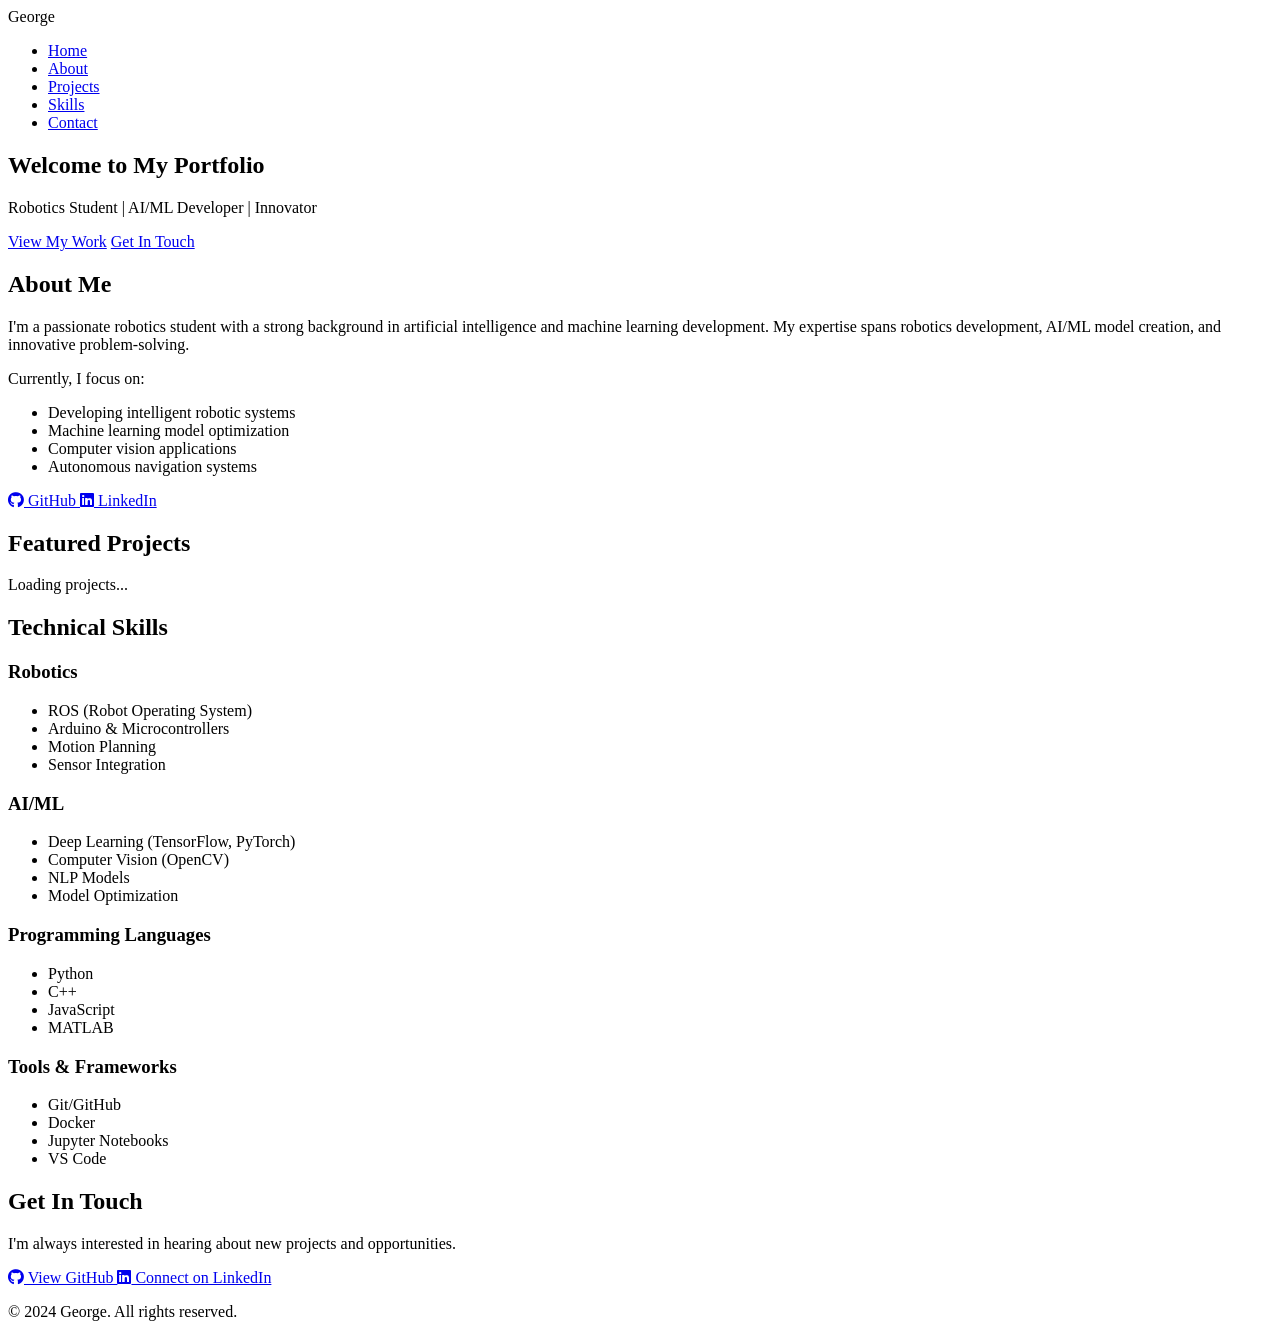
==== index_Version2.html @ 2768b4f7 "Add files via upload Initial commit" ====
<!DOCTYPE html>
<html lang="en">
<head>
    <meta charset="UTF-8">
    <meta name="viewport" content="width=device-width, initial-scale=1.0">
    <title>George - Robotics & AI/ML Developer</title>
    <link rel="stylesheet" href="styles.css">
    <link rel="stylesheet" href="https://cdnjs.cloudflare.com/ajax/libs/font-awesome/6.0.0/css/all.min.css">
</head>
<body>
    <!-- Navigation -->
    <nav class="navbar">
        <div class="container">
            <div class="logo">George</div>
            <ul class="nav-links">
                <li><a href="#home">Home</a></li>
                <li><a href="#about">About</a></li>
                <li><a href="#projects">Projects</a></li>
                <li><a href="#skills">Skills</a></li>
                <li><a href="#contact">Contact</a></li>
            </ul>
        </div>
    </nav>

    <!-- Hero Section -->
    <section id="home" class="hero">
        <div class="container">
            <div class="hero-content">
                <h1>Welcome to My Portfolio</h1>
                <p>Robotics Student | AI/ML Developer | Innovator</p>
                <div class="cta-buttons">
                    <a href="#projects" class="btn btn-primary">View My Work</a>
                    <a href="#contact" class="btn btn-secondary">Get In Touch</a>
                </div>
            </div>
        </div>
    </section>

    <!-- About Section -->
    <section id="about" class="about">
        <div class="container">
            <h2>About Me</h2>
            <div class="about-content">
                <div class="about-text">
                    <p>I'm a passionate robotics student with a strong background in artificial intelligence and machine learning development. My expertise spans robotics development, AI/ML model creation, and innovative problem-solving.</p>
                    <p>Currently, I focus on:</p>
                    <ul>
                        <li>Developing intelligent robotic systems</li>
                        <li>Machine learning model optimization</li>
                        <li>Computer vision applications</li>
                        <li>Autonomous navigation systems</li>
                    </ul>
                </div>
                <div class="about-links">
                    <a href="https://github.com/george-1-0-1" class="social-link" target="_blank">
                        <i class="fab fa-github"></i> GitHub
                    </a>
                    <a href="https://www.linkedin.com/in/gd117/" class="social-link" target="_blank">
                        <i class="fab fa-linkedin"></i> LinkedIn
                    </a>
                </div>
            </div>
        </div>
    </section>

    <!-- Projects Section -->
    <section id="projects" class="projects">
        <div class="container">
            <h2>Featured Projects</h2>
            <div class="projects-grid" id="projectsGrid">
                <!-- Projects will be loaded here from GitHub API -->
                <div class="loading">Loading projects...</div>
            </div>
        </div>
    </section>

    <!-- Skills Section -->
    <section id="skills" class="skills">
        <div class="container">
            <h2>Technical Skills</h2>
            <div class="skills-grid">
                <div class="skill-category">
                    <h3>Robotics</h3>
                    <ul>
                        <li>ROS (Robot Operating System)</li>
                        <li>Arduino & Microcontrollers</li>
                        <li>Motion Planning</li>
                        <li>Sensor Integration</li>
                    </ul>
                </div>
                <div class="skill-category">
                    <h3>AI/ML</h3>
                    <ul>
                        <li>Deep Learning (TensorFlow, PyTorch)</li>
                        <li>Computer Vision (OpenCV)</li>
                        <li>NLP Models</li>
                        <li>Model Optimization</li>
                    </ul>
                </div>
                <div class="skill-category">
                    <h3>Programming Languages</h3>
                    <ul>
                        <li>Python</li>
                        <li>C++</li>
                        <li>JavaScript</li>
                        <li>MATLAB</li>
                    </ul>
                </div>
                <div class="skill-category">
                    <h3>Tools & Frameworks</h3>
                    <ul>
                        <li>Git/GitHub</li>
                        <li>Docker</li>
                        <li>Jupyter Notebooks</li>
                        <li>VS Code</li>
                    </ul>
                </div>
            </div>
        </div>
    </section>

    <!-- Contact Section -->
    <section id="contact" class="contact">
        <div class="container">
            <h2>Get In Touch</h2>
            <div class="contact-content">
                <p>I'm always interested in hearing about new projects and opportunities.</p>
                <div class="contact-links">
                    <a href="https://github.com/george-1-0-1" class="contact-btn" target="_blank">
                        <i class="fab fa-github"></i> View GitHub
                    </a>
                    <a href="https://www.linkedin.com/in/gd117/" class="contact-btn" target="_blank">
                        <i class="fab fa-linkedin"></i> Connect on LinkedIn
                    </a>
                </div>
            </div>
        </div>
    </section>

    <!-- Footer -->
    <footer class="footer">
        <div class="container">
            <p>&copy; 2024 George. All rights reserved.</p>
        </div>
    </footer>

    <script src="script.js"></script>
</body>
</html>
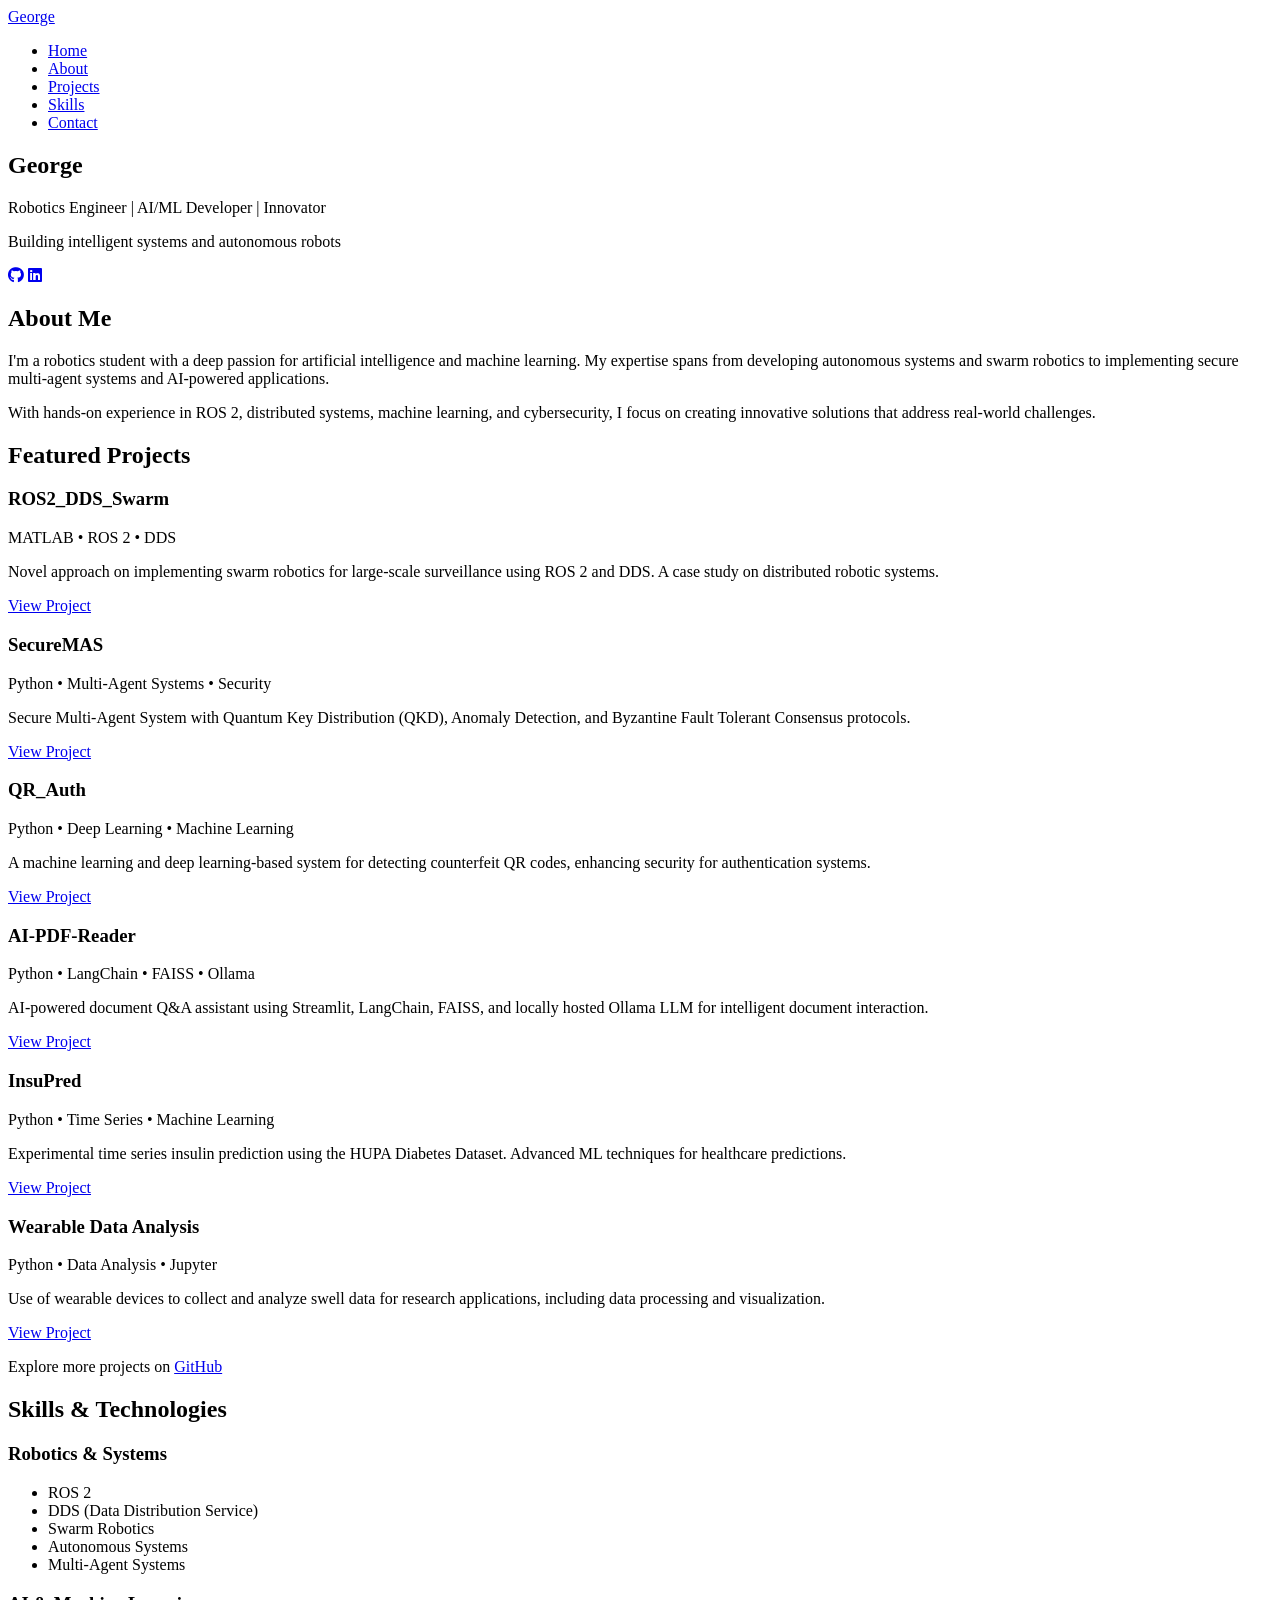
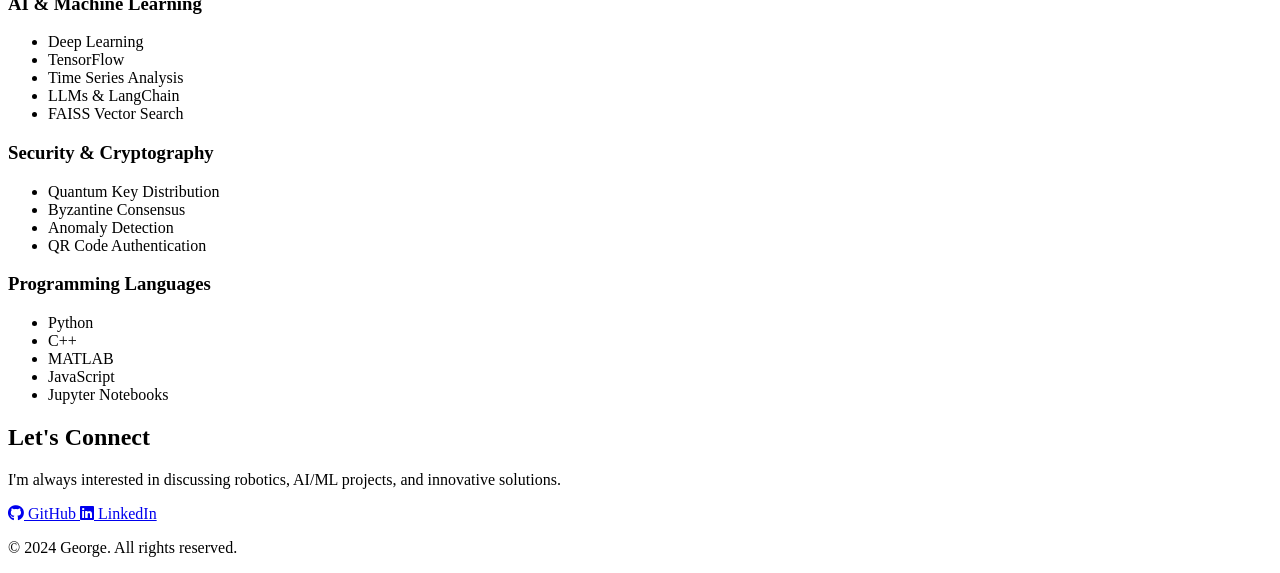
==== commit f175bc69: "Refactor HTML structure and update content Updated navigation structure, hero section content, and p" ====
--- a/index_Version2.html
+++ b/index_Version2.html
@@ -10,28 +10,27 @@
 <body>
     <!-- Navigation -->
     <nav class="navbar">
-        <div class="container">
-            <div class="logo">George</div>
-            <ul class="nav-links">
-                <li><a href="#home">Home</a></li>
-                <li><a href="#about">About</a></li>
-                <li><a href="#projects">Projects</a></li>
-                <li><a href="#skills">Skills</a></li>
-                <li><a href="#contact">Contact</a></li>
+        <div class="nav-container">
+            <a href="#" class="logo">George</a>
+            <ul class="nav-menu">
+                <li><a href="#hero" class="nav-link">Home</a></li>
+                <li><a href="#about" class="nav-link">About</a></li>
+                <li><a href="#projects" class="nav-link">Projects</a></li>
+                <li><a href="#skills" class="nav-link">Skills</a></li>
+                <li><a href="#contact" class="nav-link">Contact</a></li>
             </ul>
         </div>
     </nav>
 
     <!-- Hero Section -->
-    <section id="home" class="hero">
-        <div class="container">
-            <div class="hero-content">
-                <h1>Welcome to My Portfolio</h1>
-                <p>Robotics Student | AI/ML Developer | Innovator</p>
-                <div class="cta-buttons">
-                    <a href="#projects" class="btn btn-primary">View My Work</a>
-                    <a href="#contact" class="btn btn-secondary">Get In Touch</a>
-                </div>
+    <section id="hero" class="hero">
+        <div class="hero-content">
+            <h1>George</h1>
+            <p class="subtitle">Robotics Engineer | AI/ML Developer | Innovator</p>
+            <p class="tagline">Building intelligent systems and autonomous robots</p>
+            <div class="social-links">
+                <a href="https://github.com/george-1-0-1" target="_blank"><i class="fab fa-github"></i></a>
+                <a href="https://www.linkedin.com/in/gd117/" target="_blank"><i class="fab fa-linkedin"></i></a>
             </div>
         </div>
     </section>
@@ -41,35 +40,67 @@
         <div class="container">
             <h2>About Me</h2>
             <div class="about-content">
-                <div class="about-text">
-                    <p>I'm a passionate robotics student with a strong background in artificial intelligence and machine learning development. My expertise spans robotics development, AI/ML model creation, and innovative problem-solving.</p>
-                    <p>Currently, I focus on:</p>
-                    <ul>
-                        <li>Developing intelligent robotic systems</li>
-                        <li>Machine learning model optimization</li>
-                        <li>Computer vision applications</li>
-                        <li>Autonomous navigation systems</li>
-                    </ul>
-                </div>
-                <div class="about-links">
-                    <a href="https://github.com/george-1-0-1" class="social-link" target="_blank">
-                        <i class="fab fa-github"></i> GitHub
-                    </a>
-                    <a href="https://www.linkedin.com/in/gd117/" class="social-link" target="_blank">
-                        <i class="fab fa-linkedin"></i> LinkedIn
-                    </a>
-                </div>
+                <p>I'm a robotics student with a deep passion for artificial intelligence and machine learning. My expertise spans from developing autonomous systems and swarm robotics to implementing secure multi-agent systems and AI-powered applications.</p>
+                <p>With hands-on experience in ROS 2, distributed systems, machine learning, and cybersecurity, I focus on creating innovative solutions that address real-world challenges.</p>
             </div>
         </div>
     </section>
 
-    <!-- Projects Section -->
+    <!-- Featured Projects -->
     <section id="projects" class="projects">
         <div class="container">
             <h2>Featured Projects</h2>
-            <div class="projects-grid" id="projectsGrid">
-                <!-- Projects will be loaded here from GitHub API -->
-                <div class="loading">Loading projects...</div>
+            <div class="projects-grid">
+                <!-- Robotics Projects -->
+                <div class="project-card">
+                    <h3>ROS2_DDS_Swarm</h3>
+                    <p class="tech-stack">MATLAB • ROS 2 • DDS</p>
+                    <p>Novel approach on implementing swarm robotics for large-scale surveillance using ROS 2 and DDS. A case study on distributed robotic systems.</p>
+                    <a href="https://github.com/george-1-0-1/ROS2_DDS_Swarm" target="_blank" class="btn">View Project</a>
+                </div>
+
+                <!-- AI/Security Projects -->
+                <div class="project-card">
+                    <h3>SecureMAS</h3>
+                    <p class="tech-stack">Python • Multi-Agent Systems • Security</p>
+                    <p>Secure Multi-Agent System with Quantum Key Distribution (QKD), Anomaly Detection, and Byzantine Fault Tolerant Consensus protocols.</p>
+                    <a href="https://github.com/george-1-0-1/SecureMAS" target="_blank" class="btn">View Project</a>
+                </div>
+
+                <!-- ML/Authentication -->
+                <div class="project-card">
+                    <h3>QR_Auth</h3>
+                    <p class="tech-stack">Python • Deep Learning • Machine Learning</p>
+                    <p>A machine learning and deep learning-based system for detecting counterfeit QR codes, enhancing security for authentication systems.</p>
+                    <a href="https://github.com/george-1-0-1/QR_Auth" target="_blank" class="btn">View Project</a>
+                </div>
+
+                <!-- AI Assistant -->
+                <div class="project-card">
+                    <h3>AI-PDF-Reader</h3>
+                    <p class="tech-stack">Python • LangChain • FAISS • Ollama</p>
+                    <p>AI-powered document Q&A assistant using Streamlit, LangChain, FAISS, and locally hosted Ollama LLM for intelligent document interaction.</p>
+                    <a href="https://github.com/george-1-0-1/AI-PDF-Reader" target="_blank" class="btn">View Project</a>
+                </div>
+
+                <!-- Time Series Prediction -->
+                <div class="project-card">
+                    <h3>InsuPred</h3>
+                    <p class="tech-stack">Python • Time Series • Machine Learning</p>
+                    <p>Experimental time series insulin prediction using the HUPA Diabetes Dataset. Advanced ML techniques for healthcare predictions.</p>
+                    <a href="https://github.com/george-1-0-1/InsuPred" target="_blank" class="btn">View Project</a>
+                </div>
+
+                <!-- Wearable Data Analysis -->
+                <div class="project-card">
+                    <h3>Wearable Data Analysis</h3>
+                    <p class="tech-stack">Python • Data Analysis • Jupyter</p>
+                    <p>Use of wearable devices to collect and analyze swell data for research applications, including data processing and visualization.</p>
+                    <a href="https://github.com/george-1-0-1/Wearable-Data" target="_blank" class="btn">View Project</a>
+                </div>
+            </div>
+            <div class="more-projects">
+                <p>Explore more projects on <a href="https://github.com/george-1-0-1" target="_blank">GitHub</a></p>
             </div>
         </div>
     </section>
@@ -77,24 +108,35 @@
     <!-- Skills Section -->
     <section id="skills" class="skills">
         <div class="container">
-            <h2>Technical Skills</h2>
+            <h2>Skills & Technologies</h2>
             <div class="skills-grid">
                 <div class="skill-category">
-                    <h3>Robotics</h3>
+                    <h3>Robotics & Systems</h3>
                     <ul>
-                        <li>ROS (Robot Operating System)</li>
-                        <li>Arduino & Microcontrollers</li>
-                        <li>Motion Planning</li>
-                        <li>Sensor Integration</li>
+                        <li>ROS 2</li>
+                        <li>DDS (Data Distribution Service)</li>
+                        <li>Swarm Robotics</li>
+                        <li>Autonomous Systems</li>
+                        <li>Multi-Agent Systems</li>
                     </ul>
                 </div>
                 <div class="skill-category">
-                    <h3>AI/ML</h3>
+                    <h3>AI & Machine Learning</h3>
                     <ul>
-                        <li>Deep Learning (TensorFlow, PyTorch)</li>
-                        <li>Computer Vision (OpenCV)</li>
-                        <li>NLP Models</li>
-                        <li>Model Optimization</li>
+                        <li>Deep Learning</li>
+                        <li>TensorFlow</li>
+                        <li>Time Series Analysis</li>
+                        <li>LLMs & LangChain</li>
+                        <li>FAISS Vector Search</li>
+                    </ul>
+                </div>
+                <div class="skill-category">
+                    <h3>Security & Cryptography</h3>
+                    <ul>
+                        <li>Quantum Key Distribution</li>
+                        <li>Byzantine Consensus</li>
+                        <li>Anomaly Detection</li>
+                        <li>QR Code Authentication</li>
                     </ul>
                 </div>
                 <div class="skill-category">
@@ -102,17 +144,9 @@
                     <ul>
                         <li>Python</li>
                         <li>C++</li>
+                        <li>MATLAB</li>
                         <li>JavaScript</li>
-                        <li>MATLAB</li>
-                    </ul>
-                </div>
-                <div class="skill-category">
-                    <h3>Tools & Frameworks</h3>
-                    <ul>
-                        <li>Git/GitHub</li>
-                        <li>Docker</li>
                         <li>Jupyter Notebooks</li>
-                        <li>VS Code</li>
                     </ul>
                 </div>
             </div>
@@ -122,28 +156,24 @@
     <!-- Contact Section -->
     <section id="contact" class="contact">
         <div class="container">
-            <h2>Get In Touch</h2>
-            <div class="contact-content">
-                <p>I'm always interested in hearing about new projects and opportunities.</p>
-                <div class="contact-links">
-                    <a href="https://github.com/george-1-0-1" class="contact-btn" target="_blank">
-                        <i class="fab fa-github"></i> View GitHub
-                    </a>
-                    <a href="https://www.linkedin.com/in/gd117/" class="contact-btn" target="_blank">
-                        <i class="fab fa-linkedin"></i> Connect on LinkedIn
-                    </a>
-                </div>
+            <h2>Let's Connect</h2>
+            <p>I'm always interested in discussing robotics, AI/ML projects, and innovative solutions.</p>
+            <div class="contact-links">
+                <a href="https://github.com/george-1-0-1" target="_blank" class="contact-btn">
+                    <i class="fab fa-github"></i> GitHub
+                </a>
+                <a href="https://www.linkedin.com/in/gd117/" target="_blank" class="contact-btn">
+                    <i class="fab fa-linkedin"></i> LinkedIn
+                </a>
             </div>
         </div>
     </section>
 
     <!-- Footer -->
     <footer class="footer">
-        <div class="container">
-            <p>&copy; 2024 George. All rights reserved.</p>
-        </div>
+        <p>&copy; 2024 George. All rights reserved.</p>
     </footer>
 
     <script src="script.js"></script>
 </body>
-</html>+</html>
